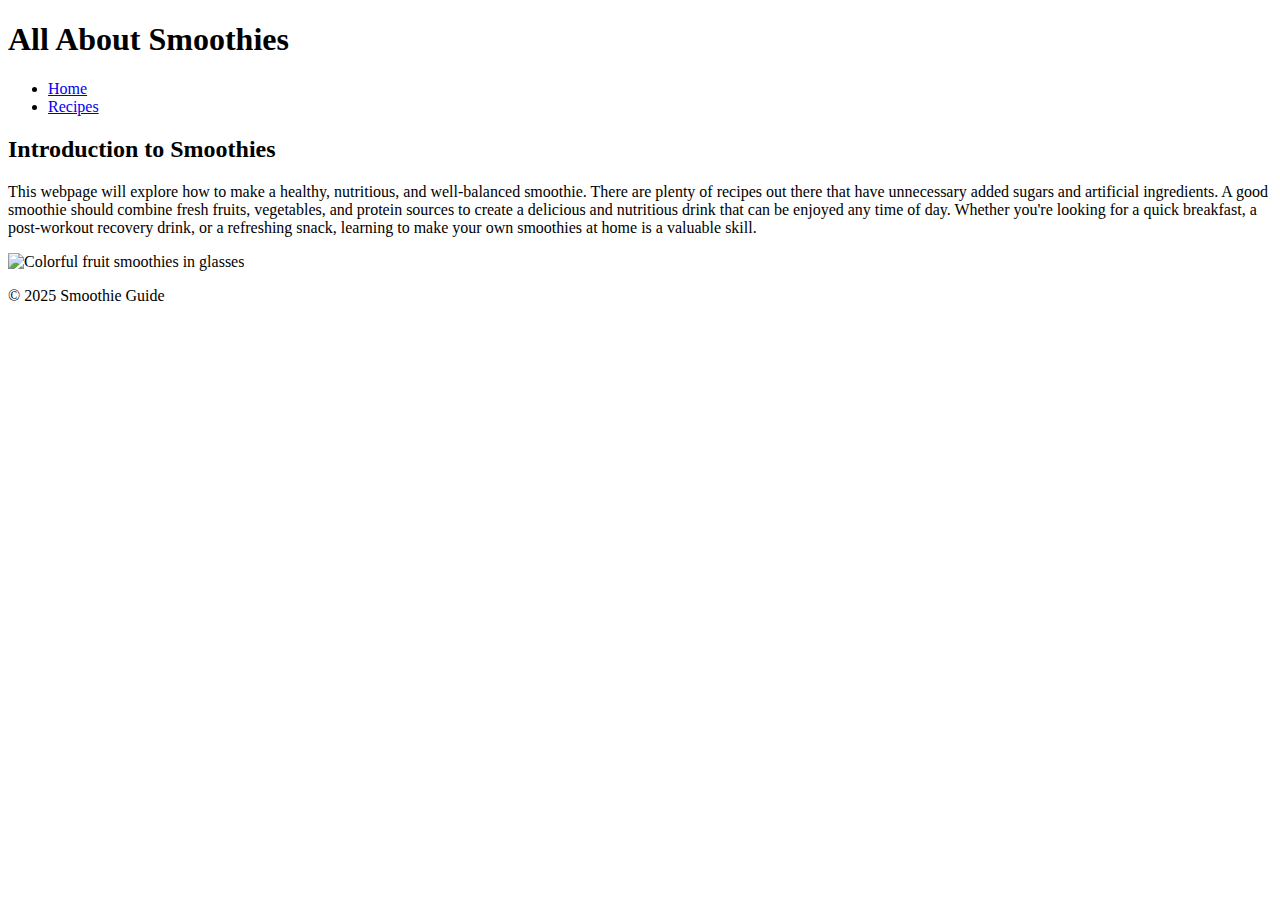
==== index.html @ 40c3d56a "Update index.html" ====
<!DOCTYPE html>
<html lang="en">
<head>
    <meta charset="UTF-8">
    <meta name="viewport" content="width=device-width, initial-scale=1.0">
    <title>All About Smoothies</title>
    <link rel="stylesheet" href="styles.css">
</head>
<body>
    <header>
        <h1>All About Smoothies</h1>
        <nav>
            <ul>
                <li><a href="index.html">Home</a></li>
                <li><a href="recipes.html">Recipes</a></li>
            </ul>
        </nav>
    </header>
    
    <main>
        <section>
            <h2>Introduction to Smoothies</h2>
            
            <p>
                This webpage will explore how to make a healthy, nutritious, and well-balanced smoothie. There are plenty of recipes out there that have unnecessary added sugars and artificial ingredients. A good smoothie should combine fresh fruits, vegetables, and protein sources to create a delicious and nutritious drink that can be enjoyed any time of day. Whether you're looking for a quick breakfast, a post-workout recovery drink, or a refreshing snack, learning to make your own smoothies at home is a valuable skill.
            </p>
            
            <img src="smoothie-image.jpg" alt="Colorful fruit smoothies in glasses" class="main-image">
        </section>
    </main>
    
    <footer>
        <p>&copy; 2025 Smoothie Guide</p>
    </footer>
</body>
</html>
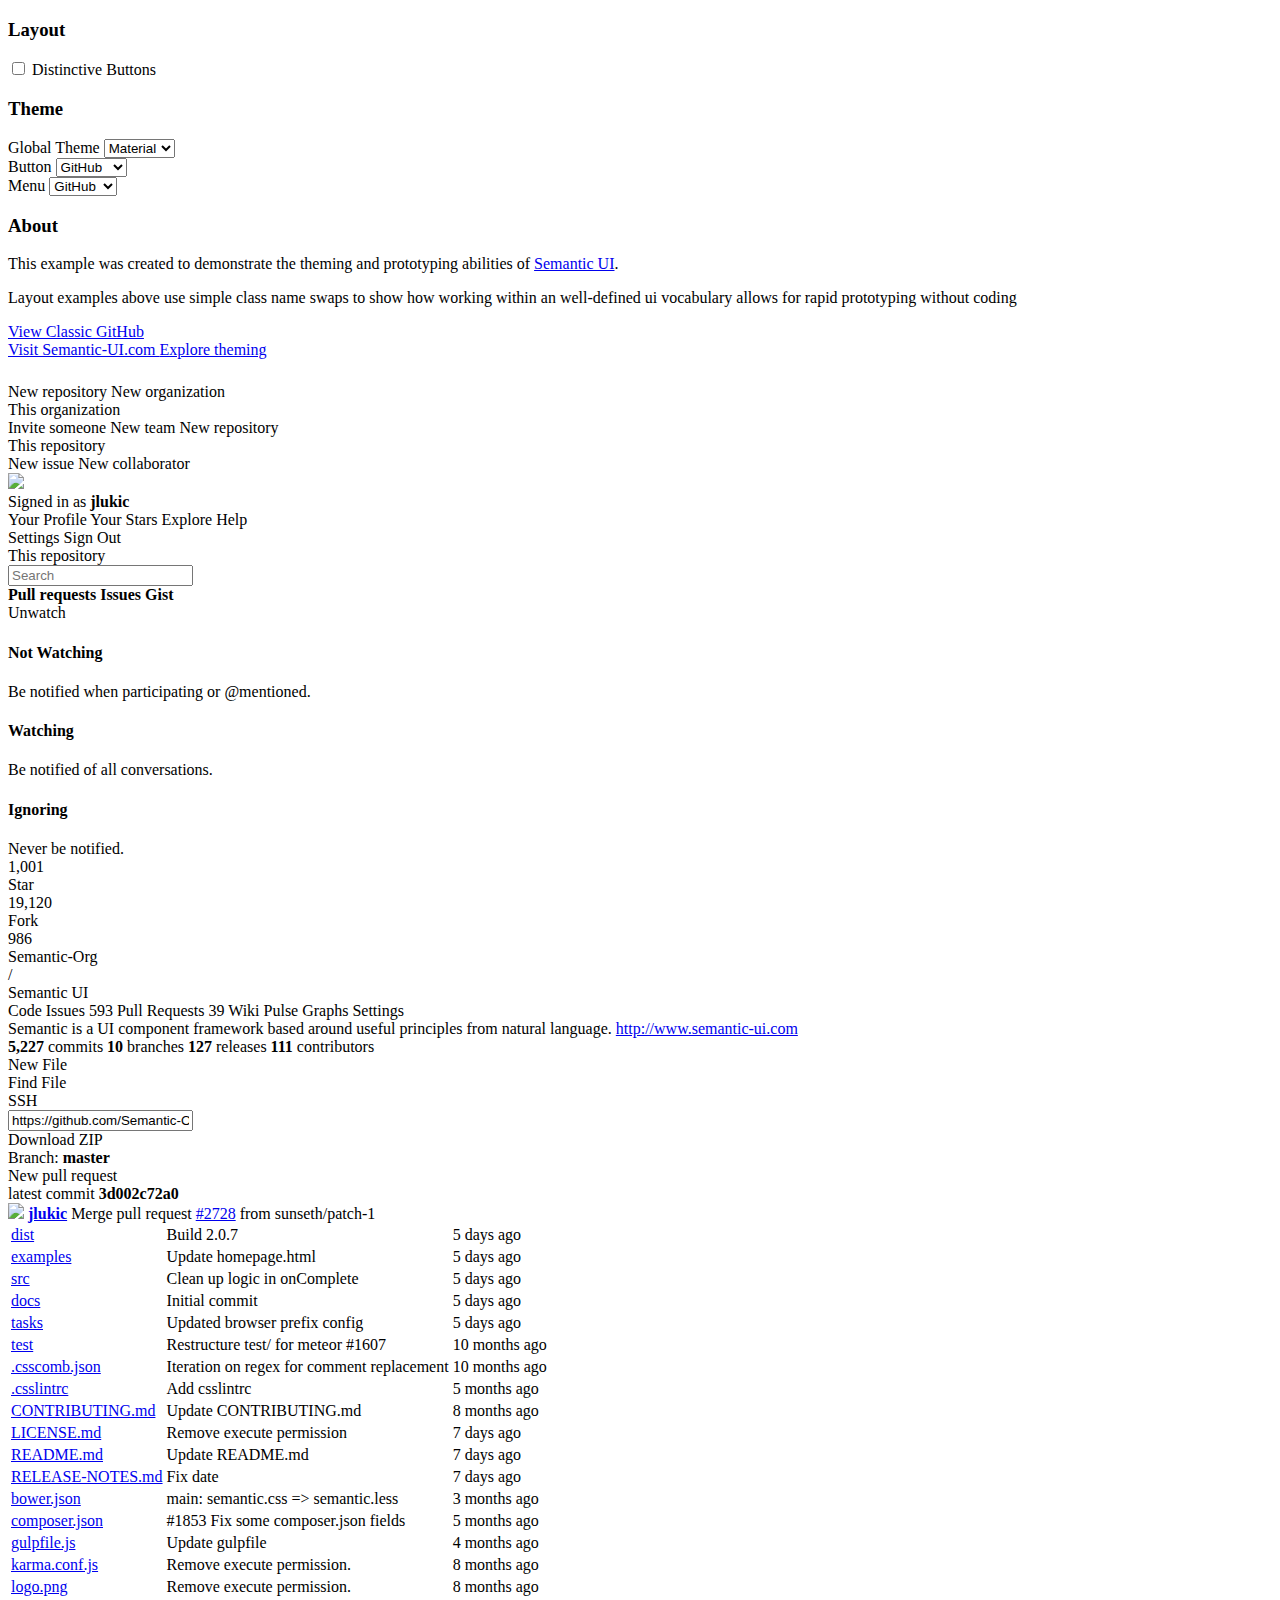
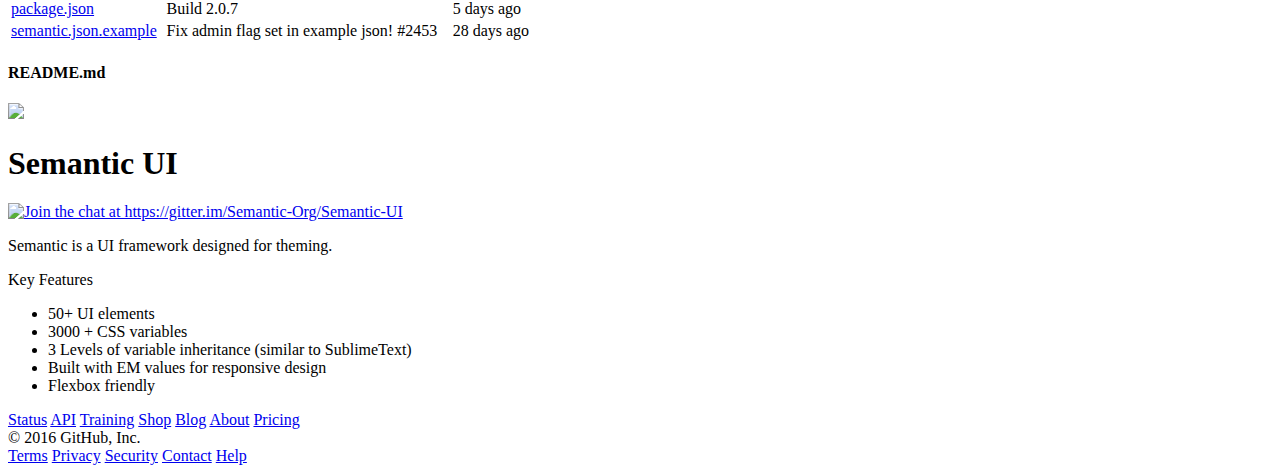
==== commit 2e903d99: "Add files via upload" ====
--- a/index.html
+++ b/index.html
@@ -1,36 +1,607 @@
 <!DOCTYPE html>
-<html lang="en">
+<html>
 <head>
-    <meta charset="UTF-8">
-    <meta name="viewport" content="width=device-width, initial-scale=1.0">
-    <title>All About Smoothies</title>
-    <link rel="stylesheet" href="styles.css">
+
+  <!-- Standard Meta -->
+  <meta charset="utf-8" />
+  <meta http-equiv="X-UA-Compatible" content="IE=edge,chrome=1" />
+  <meta name="viewport" content="width=device-width, initial-scale=1.0, maximum-scale=1.0">
+
+  <!-- Site Properities -->
+  <title>Semantic-Org/Semantic-UI</title>
+
+  <!-- Always Use Same -->
+  <link rel="stylesheet" type="text/css" href="css/ui/components/icon.css">
+  <link rel="stylesheet" type="text/css" href="css/ui/components/image.css">
+  <link rel="stylesheet" type="text/css" href="css/ui/components/transition.css">
+  <link rel="stylesheet" type="text/css" href="css/ui/components/default/checkbox.css">
+  <link rel="stylesheet" type="text/css" href="css/ui/components/github/sidebar.css">
+
+  <!--
+    These css files are pre-compiled
+    to test out gulp
+    use static.html, run gulp from semantic/, and modify theme.config or variables
+  !-->
+  <link rel="stylesheet" rel="stylesheet" type="text/css" href="css/ui/components/github/form.css">
+  <link class="themable" rel="stylesheet" type="text/css" href="css/ui/components/github/reset.css">
+  <link class="themable" rel="stylesheet" type="text/css" href="css/ui/components/github/site.css">
+  <link class="themable" rel="stylesheet" type="text/css" href="css/ui/components/github/breadcrumb.css">
+  <link class="themable" rel="stylesheet" type="text/css" href="css/ui/components/github/button.css">
+  <link class="themable" rel="stylesheet" type="text/css" href="css/ui/components/github/container.css">
+  <link class="themable" rel="stylesheet" type="text/css" href="css/ui/components/github/divider.css">
+  <link class="themable" rel="stylesheet" type="text/css" href="css/ui/components/github/dropdown.css">
+  <link class="themable" rel="stylesheet" type="text/css" href="css/ui/components/github/grid.css">
+  <link class="themable" rel="stylesheet" type="text/css" href="css/ui/components/github/header.css">
+  <link class="themable" rel="stylesheet" type="text/css" href="css/ui/components/github/input.css">
+  <link class="themable" rel="stylesheet" type="text/css" href="css/ui/components/github/label.css">
+  <link class="themable" rel="stylesheet" type="text/css" href="css/ui/components/github/list.css">
+  <link class="themable" rel="stylesheet" type="text/css" href="css/ui/components/github/menu.css">
+  <link class="themable" rel="stylesheet" type="text/css" href="css/ui/components/github/message.css">
+  <link class="themable" rel="stylesheet" type="text/css" href="css/ui/components/github/popup.css">
+  <link class="themable" rel="stylesheet" type="text/css" href="css/ui/components/github/reveal.css">
+  <link class="themable" rel="stylesheet" type="text/css" href="css/ui/components/github/segment.css">
+  <link class="themable" rel="stylesheet" type="text/css" href="css/ui/components/github/table.css">
+
+  <link rel="stylesheet" type="text/css" href="css/global.css">
+  <link rel="stylesheet" type="text/css" href="css/layouts/theme.css">
+  <link rel="stylesheet" type="text/css" href="css/layouts/home.css">
+
 </head>
-<body>
-    <header>
-        <h1>All About Smoothies</h1>
-        <nav>
-            <ul>
-                <li><a href="index.html">Home</a></li>
-                <li><a href="recipes.html">Recipes</a></li>
-            </ul>
-        </nav>
-    </header>
-    
-    <main>
-        <section>
-            <h2>Introduction to Smoothies</h2>
-            
-            <p>
-                This webpage will explore how to make a healthy, nutritious, and well-balanced smoothie. There are plenty of recipes out there that have unnecessary added sugars and artificial ingredients. A good smoothie should combine fresh fruits, vegetables, and protein sources to create a delicious and nutritious drink that can be enjoyed any time of day. Whether you're looking for a quick breakfast, a post-workout recovery drink, or a refreshing snack, learning to make your own smoothies at home is a valuable skill.
-            </p>
-            
-            <img src="smoothie-image.jpg" alt="Colorful fruit smoothies in glasses" class="main-image">
-        </section>
-    </main>
-    
-    <footer>
-        <p>&copy; 2025 Smoothie Guide</p>
-    </footer>
+
+<body id="home" class="pushable">
+  <div class="ui theme left push sidebar">
+    <div class="ui form">
+      <h3 class="ui dividing header">Layout </h3>
+      <div class="field">
+        <div class="ui second checkbox">
+          <input type="checkbox"></input>
+          <label>Distinctive Buttons
+            <i class="tiny link question icon" data-content="Adds 'primary', 'labeled icon' and colored classes on a few buttons"></i>
+          </label>
+        </div>
+      </div>
+      <h3 class="ui dividing header">Theme</h3>
+      <div class="field">
+        <label>Global Theme</label>
+        <select class="ui theme dropdown" name="global">
+          <option value="default">Default</option>
+          <option value="amazon">Amazon</option>
+          <option value="github" selected>GitHub</option>
+          <option value="material" selected>Material</option>
+        </select>
+      </div>
+      <div class="field">
+        <label>Button</label>
+        <select class="ui theme dropdown" name="button">
+          <option value="default">Default</option>
+          <option value="amazon">Amazon</option>
+          <option value="chubby">Chubby</option>
+          <option value="github" selected>GitHub</option>
+          <option value="material">Material</option>
+          <option value="twitter">Twitter</option>
+        </select>
+      </div>
+      <div class="field">
+        <label>Menu</label>
+        <select class="ui theme dropdown" name="menu">
+          <option value="default">Default</option>
+          <option value="chubby">Chubby</option>
+          <option value="github" selected>GitHub</option>
+        </select>
+      </div>
+      <h3 class="ui header">About</h3>
+      <p>This example was created to demonstrate the theming and prototyping abilities of <a href="http://www.semantic-ui.com">Semantic UI</a>.</p>
+      <p>Layout examples above use simple class name swaps to show how working within an well-defined ui vocabulary allows for rapid prototyping without coding</p>
+      <a class="ui fluid labeled icon button" target="_blank" href="index-classic.html">
+        View Classic GitHub
+        <i class="github mark icon"></i>
+      </a>
+      <div class="ui divider"></div>
+      <a class="ui fluid labeled icon button" target="_blank" href="http://www.semantic-ui.com">
+        Visit Semantic-UI.com
+        <i class="external linkify icon"></i>
+      </a>
+      <a class="ui fluid primary labeled icon button" target="_blank" href="http://semantic-ui.com/usage/theming.html">
+        Explore theming
+        <i class="paintcan icon"></i>
+      </a>
+      <div class="ui horizontal divider"><i class="github mark icon"></i></div>
+
+      <iframe class="github" src="http://ghbtns.com/github-btn.html?user=semantic-org&amp;repo=example-github&amp;type=watch&amp;count=true" allowtransparency="true" frameborder="0" scrolling="0" width="100" height="20"></iframe>
+    </div>
+  </div>
+  <div class="pusher">
+    <!-- Global Header -->
+    <div class="page header">
+      <div class="ui container">
+        <div class="ui right floated icon text menu">
+          <a class="launch icon item" data-content="Select a theme">
+            <i class="disabled link paintcan icon"></i>
+          </a>
+          <a class="item" data-content="You have unread notification in this repository.">
+            <span class="ui empty mini floating circular blue notification label"></span>
+            <i class="bell icon"></i>
+          </a>
+          <div class="ui add top right pointing dropdown item" data-content="Create new...">
+            <i class="large plus icon"></i>
+            <i class="dropdown icon"></i>
+            <div class="menu">
+              <a class="item">New repository</a>
+              <a class="item">New organization</a>
+              <div class="divider"></div>
+              <div class="header">This organization</div>
+              <a class="item">Invite someone</a>
+              <a class="item">New team</a>
+              <a class="item">New repository</a>
+              <div class="divider"></div>
+              <div class="header">This repository</div>
+              <a class="item">New issue</a>
+              <a class="item">New collaborator</a>
+            </div>
+          </div>
+          <div class="user top right pointing ui dropdown item" data-content="View profile and more">
+            <img class="ui mini rounded image" src="images/avatar.jpg">
+            <i class="dropdown icon"></i>
+            <div class="menu">
+              <div class="user header">
+                Signed in as <b>jlukic</b>
+              </div>
+              <div class="divider"></div>
+              <a class="item">Your Profile</a>
+              <a class="item">Your Stars</a>
+              <a class="item">Explore</a>
+              <a class="item">Help</a>
+              <div class="divider"></div>
+              <a class="item">Settings</a>
+              <a class="item">Sign Out</a>
+            </div>
+          </div>
+        </div>
+
+        <div class="ui text menu">
+          <a class="icon item" href="http://www.github.com/semantic-org/semantic-ui/">
+            <i class="huge emphasized github mark icon"></i>
+          </a>
+          <div class="item">
+            <div class="ui small labeled input">
+              <div class="ui label">
+                This repository
+              </div>
+              <input type="text" placeholder="Search">
+            </div>
+            <a class="item">
+              <b>Pull requests</b>
+            </a>
+            <a class="item">
+              <b>Issues</b>
+            </a>
+            <a class="item">
+              <b>Gist</b>
+            </a>
+          </div>
+        </div>
+      </div>
+    </div>
+    <div class="page content">
+
+      <!-- Repo Header -->
+      <div class="repo ribbon">
+        <div class="ui container">
+          <div class="repo options">
+            <div class="ui labeled button">
+              <div class="ui compact floating watch dropdown button" data-content="Quickly jump between files">
+                <input type="hidden" value="watching">
+                <i class="eye icon"></i> Unwatch
+                <i class="dropdown icon"></i>
+                <div class="menu">
+                  <!-- <div class="header">
+                    Notifications
+                    <i class="close icon"></i>
+                  </div> -->
+                  <div class="item" data-value="not-watching">
+                    <h4>Not Watching</h4>
+                    <span>Be notified when participating or @mentioned.</span>
+                  </div>
+                  <div class="item" data-value="watching">
+                    <h4>Watching</h4>
+                    <span>Be notified of all conversations.</span>
+                  </div>
+                  <div class="item" data-value="ignoring">
+                    <h4>Ignoring</h4>
+                    <span>Never be notified.</span>
+                  </div>
+                </div>
+              </div>
+              <a class="ui basic label">1,001</a>
+            </div>
+            <div class="ui labeled button">
+              <div class="ui compact button">
+                <i class="star icon"></i> Star
+              </div>
+              <a class="ui basic label">19,120</a>
+            </div>
+            <div class="ui labeled button">
+              <div class="ui compact button" data-content="Compare, review, create a pull request">
+                <i class="forked repo icon"></i> Fork
+              </div>
+              <a class="ui basic label">986</a>
+            </div>
+          </div>
+          <div class="ui big breadcrumb">
+            <i class="disabled repo icon"></i>
+            <a class="section">Semantic-Org</a>
+            <div class="divider"> / </div>
+            <a class="active section">Semantic UI</a>
+          </div>
+        </div>
+
+        <div class="ui tabular menu">
+          <div class="ui container">
+            <a class="active item">
+              <i class="code icon"></i>
+              Code
+            </a>
+            <a class="item">
+              <i class="issue opened icon"></i>
+              Issues
+              <span class="ui small label">593</span>
+            </a>
+            <a class="item">
+              <i class="git pull request icon"></i>
+              Pull Requests
+              <span class="ui small label">39</span>
+            </a>
+            <a class="item">
+              <i class="book icon"></i>
+              Wiki
+            </a>
+            <a class="item">
+              <i class="pulse icon"></i>
+              Pulse
+            </a>
+            <a class="item">
+              <i class="graph icon"></i>
+              Graphs
+            </a>
+            <a class="item">
+              <i class="gear icon"></i>
+              Settings
+            </a>
+          </div>
+        </div>
+
+      </div>
+    </div>
+
+    <div class="ui container">
+      <!-- Repo Content -->
+      <div class="repo description">
+        Semantic is a UI component framework based around useful principles from natural language.
+        <a href="http://www.semantic-ui.com">http://www.semantic-ui.com</a>
+      </div>
+      <div class="ui four item top attached borderless stats menu">
+        <a class="item">
+          <i class="history icon"></i>
+          <b>5,227</b> commits
+        </a>
+        <a class="item">
+          <i class="git branch icon"></i>
+          <b>10</b> branches
+        </a>
+        <a class="item">
+          <i class="tag icon"></i>
+          <b>127</b> releases
+        </a>
+        <a class="item">
+          <i class="organization icon"></i>
+          <b>111</b> contributors
+        </a>
+      </div>
+      <div class="ui bottom attached horizontal language segments">
+        <div class="ui inverted yellow segment"></div>
+        <div class="ui inverted purple segment"></div>
+        <div class="ui inverted red segment"></div>
+      </div>
+
+      <div class="repo title">
+        <div class="repo options">
+          <div class="ui compact buttons">
+            <div class="ui button">New File</div>
+            <div class="ui button">Find File</div>
+          </div>
+          <div class="ui right action input">
+            <div class="ui compact dropdown button">
+              SSH
+              <i class="dropdown icon"></i>
+            </div>
+            <input type="text" value="https://github.com/Semantic-Org/Semantic-UI">
+            <a class="ui icon button" data-content="Copy to clipboard">
+              <i class="clippy icon"></i>
+            </a>
+          </div>
+          <div class="ui compact icon button" data-content="Save to desktop.">
+            <i class="cloud download icon"></i>
+          </div>
+          <div class="ui compact button">
+            Download ZIP
+          </div>
+        </div>
+        <div class="ui dropdown branch compact button">
+          <div class="text">
+            Branch:
+            <b>master</b>
+          </div>
+          <i class="dropdown icon"></i>
+        </div>
+        <div class="ui positive compact icon button">
+          New pull request
+        </div>
+      </div>
+
+      <div class="ui top attached recent info message">
+        <div class="commit">
+          <i class="blue clippy link icon"></i>
+          <a class="sha">
+            latest commit <b>3d002c72a0</b>
+          </a>
+        </div>
+        <img class="ui mini right spaced rounded image" src="images/avatar.jpg">
+        <a href="#"><b>jlukic</b></a>
+        Merge pull request <a href="#">#2728</a> from sunseth/patch-1
+      </div>
+      <table class="ui bottom attached files single line unstackable selectable table">
+        <tbody>
+          <tr>
+            <td class="single line five wide">
+              <i class="blue file directory icon"></i>
+              <a href="#">
+                dist
+              </a>
+            </td>
+            <td>Build 2.0.7</td>
+            <td class="right aligned collapsing">5 days ago</td>
+          </tr>
+          <tr>
+            <td>
+              <i class="blue file directory icon"></i>
+              <a href="#">
+                examples
+              </a>
+            </td>
+            <td>Update homepage.html</td>
+            <td class="right aligned">5 days ago</td>
+          </tr>
+          <tr>
+            <td>
+              <i class="blue file directory icon"></i>
+              <a href="#">
+                src
+              </a>
+            </td>
+            <td>Clean up logic in onComplete</td>
+            <td class="right aligned">5 days ago</td>
+          </tr>
+          <tr>
+            <td>
+              <i class="blue file directory icon"></i>
+              <a href="#">
+                docs
+              </a>
+            </td>
+            <td>Initial commit</td>
+            <td class="right aligned">5 days ago</td>
+          </tr>
+          <tr>
+            <td>
+              <i class="blue file directory icon"></i>
+              <a href="#">
+                tasks
+              </a>
+            </td>
+            <td>Updated browser prefix config</td>
+            <td class="right aligned">5 days ago</td>
+          </tr>
+          <tr>
+            <td>
+              <i class="blue file directory icon"></i>
+              <a href="#">
+                test
+              </a>
+            </td>
+            <td> Restructure test/ for meteor #1607 </td>
+            <td class="right aligned">10 months ago</td>
+          </tr>
+          <tr>
+            <td>
+              <i class="grey text file icon"></i>
+              <a href="#">
+                .csscomb.json
+              </a>
+            </td>
+            <td>Iteration on regex for comment replacement</td>
+            <td class="right aligned">10 months ago</td>
+          </tr>
+          <tr>
+            <td>
+              <i class="grey text file icon"></i>
+              <a href="#">
+                .csslintrc
+              </a>
+            </td>
+            <td>Add csslintrc</td>
+            <td class="right aligned">5 months ago</td>
+          </tr>
+          <tr>
+            <td>
+              <i class="grey text file icon"></i>
+              <a href="#">
+                CONTRIBUTING.md
+              </a>
+            </td>
+            <td>Update CONTRIBUTING.md</td>
+            <td class="right aligned">8 months ago</td>
+          </tr>
+          <tr>
+            <td>
+              <i class="grey text file icon"></i>
+              <a href="#">
+                LICENSE.md
+              </a>
+            </td>
+            <td>Remove execute permission</td>
+            <td class="right aligned">7 days ago</td>
+          </tr>
+          <tr>
+            <td>
+              <i class="grey text file icon"></i>
+              <a href="#">
+                README.md
+              </a>
+            </td>
+            <td>Update README.md</td>
+            <td class="right aligned">7 days ago</td>
+          </tr>
+          <tr>
+            <td>
+              <i class="grey text file icon"></i>
+              <a href="#">
+                RELEASE-NOTES.md
+              </a>
+            </td>
+            <td>Fix date</td>
+            <td class="right aligned">7 days ago</td>
+          </tr>
+          <tr>
+            <td>
+              <i class="grey text file icon"></i>
+              <a href="#">
+                bower.json
+              </a>
+            </td>
+            <td>main: semantic.css => semantic.less</td>
+            <td class="right aligned">3 months ago</td>
+          </tr>
+          <tr>
+            <td>
+              <i class="grey text file icon"></i>
+              <a href="#">
+                composer.json
+              </a>
+            </td>
+            <td>#1853 Fix some composer.json fields</td>
+            <td class="right aligned">5 months ago</td>
+          </tr>
+          <tr>
+            <td>
+              <i class="grey text file icon"></i>
+              <a href="#">
+                gulpfile.js
+              </a>
+            </td>
+            <td>Update gulpfile</td>
+            <td class="right aligned">4 months ago</td>
+          </tr>
+          <tr>
+            <td>
+              <i class="grey text file icon"></i>
+              <a href="#">
+                karma.conf.js
+              </a>
+            </td>
+            <td>Remove execute permission.</td>
+            <td class="right aligned">8 months ago</td>
+          </tr>
+          <tr>
+            <td>
+              <i class="grey text file icon"></i>
+              <a href="#">
+                logo.png
+              </a>
+            </td>
+            <td>Remove execute permission.</td>
+            <td class="right aligned">8 months ago</td>
+          </tr>
+          <tr>
+            <td>
+              <i class="grey text file icon"></i>
+              <a href="#">
+                package.json
+              </a>
+            </td>
+            <td>Build 2.0.7</td>
+            <td class="right aligned">5 days ago</td>
+          </tr>
+          <tr>
+            <td>
+              <i class="grey text file icon"></i>
+              <a href="#">
+                semantic.json.example
+              </a>
+            </td>
+            <td>Fix admin flag set in example json! #2453</td>
+            <td class="right aligned">28 days ago</td>
+          </tr>
+        </tbody>
+      </table>
+
+      <div class="ui segments">
+        <h4 class="ui top attached block header">
+          <i class="book icon"></i>
+          README.md
+        </h4>
+        <div class="ui readme padded segment">
+
+          <img src="https://camo.githubusercontent.com/fd37a36efc5d224a678609ae94405139399e0fd3/687474703a2f2f7777772e73656d616e7469632d75692e636f6d2f696d616765732f6c6f676f2e706e67">
+
+          <h1>Semantic UI</h1>
+
+          <p><a href="https://gitter.im/Semantic-Org/Semantic-UI?utm_source=badge&amp;utm_medium=badge&amp;utm_campaign=pr-badge&amp;utm_content=badge"><img style="max-width:100%;" data-canonical-src="https://badges.gitter.im/Join%20Chat.svg" alt="Join the chat at https://gitter.im/Semantic-Org/Semantic-UI" src="https://camo.githubusercontent.com/da2edb525cde1455a622c58c0effc3a90b9a181c/68747470733a2f2f6261646765732e6769747465722e696d2f4a6f696e253230436861742e737667"></a></p>
+
+          <p>Semantic is a UI framework designed for theming.</p>
+
+          <p>Key Features</p>
+
+          <ul class="ui bulleted list">
+            <li>50+ UI elements</li>
+            <li>3000 + CSS variables</li>
+            <li>3 Levels of variable inheritance (similar to SublimeText)</li>
+            <li>Built with EM values for responsive design</li>
+            <li>Flexbox friendly</li>
+          </ul>
+
+        </div>
+      </div>
+    </div>
+    <div class="footer">
+      <div class="ui container">
+        <div class="ui section divider"></div>
+        <div class="ui small right floated horizontal list">
+          <a class="item" href="#">Status</a>
+          <a class="item" href="#">API</a>
+          <a class="item" href="#">Training</a>
+          <a class="item" href="#">Shop</a>
+          <a class="item" href="#">Blog</a>
+          <a class="item" href="#">About</a>
+          <a class="item" href="#">Pricing</a>
+        </div>
+        <i class="large github mark icon"></i>
+        <div class="ui small horizontal list">
+          <div class="disabled item" href="#">&copy; 2016 GitHub, Inc.</div>
+          <a class="item" href="#">Terms</a>
+          <a class="item" href="#">Privacy</a>
+          <a class="item" href="#">Security</a>
+          <a class="item" href="#">Contact</a>
+          <a class="item" href="#">Help</a>
+        </div>
+      </div>
+    </div>
+  </div>
+
+  <!-- JS Includes -->
+  <script src="javascript/library/jquery.min.js"></script>
+  <script src="css/ui/semantic.min.js"></script>
+  <script src="javascript/home.js"></script>
+  <script src="javascript/theme.js"></script>
 </body>
+
 </html>
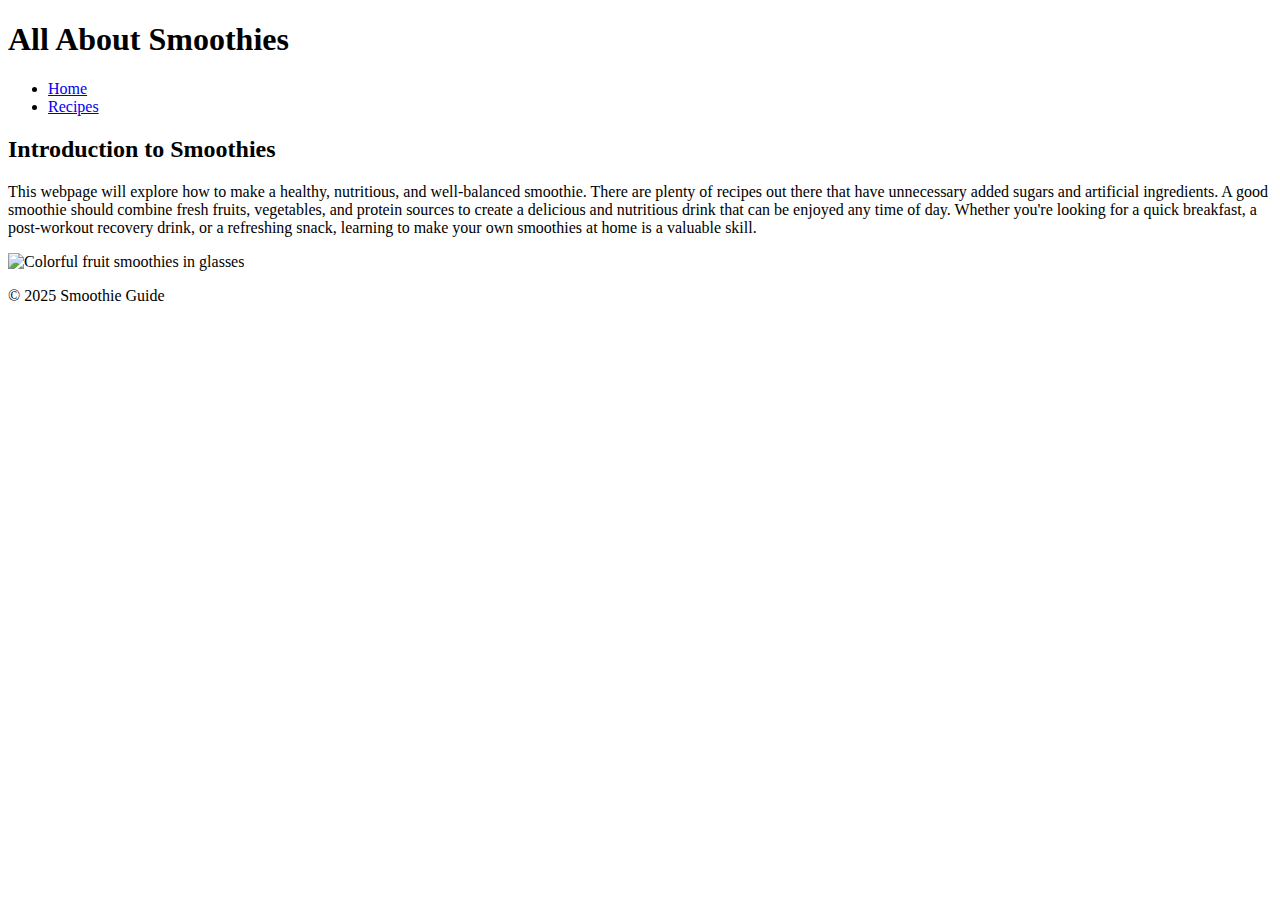
==== commit 56924f4b: "Update index.html" ====
--- a/index.html
+++ b/index.html
@@ -1,607 +1,36 @@
 <!DOCTYPE html>
-<html>
+<html lang="en">
 <head>
-
-  <!-- Standard Meta -->
-  <meta charset="utf-8" />
-  <meta http-equiv="X-UA-Compatible" content="IE=edge,chrome=1" />
-  <meta name="viewport" content="width=device-width, initial-scale=1.0, maximum-scale=1.0">
-
-  <!-- Site Properities -->
-  <title>Semantic-Org/Semantic-UI</title>
-
-  <!-- Always Use Same -->
-  <link rel="stylesheet" type="text/css" href="css/ui/components/icon.css">
-  <link rel="stylesheet" type="text/css" href="css/ui/components/image.css">
-  <link rel="stylesheet" type="text/css" href="css/ui/components/transition.css">
-  <link rel="stylesheet" type="text/css" href="css/ui/components/default/checkbox.css">
-  <link rel="stylesheet" type="text/css" href="css/ui/components/github/sidebar.css">
-
-  <!--
-    These css files are pre-compiled
-    to test out gulp
-    use static.html, run gulp from semantic/, and modify theme.config or variables
-  !-->
-  <link rel="stylesheet" rel="stylesheet" type="text/css" href="css/ui/components/github/form.css">
-  <link class="themable" rel="stylesheet" type="text/css" href="css/ui/components/github/reset.css">
-  <link class="themable" rel="stylesheet" type="text/css" href="css/ui/components/github/site.css">
-  <link class="themable" rel="stylesheet" type="text/css" href="css/ui/components/github/breadcrumb.css">
-  <link class="themable" rel="stylesheet" type="text/css" href="css/ui/components/github/button.css">
-  <link class="themable" rel="stylesheet" type="text/css" href="css/ui/components/github/container.css">
-  <link class="themable" rel="stylesheet" type="text/css" href="css/ui/components/github/divider.css">
-  <link class="themable" rel="stylesheet" type="text/css" href="css/ui/components/github/dropdown.css">
-  <link class="themable" rel="stylesheet" type="text/css" href="css/ui/components/github/grid.css">
-  <link class="themable" rel="stylesheet" type="text/css" href="css/ui/components/github/header.css">
-  <link class="themable" rel="stylesheet" type="text/css" href="css/ui/components/github/input.css">
-  <link class="themable" rel="stylesheet" type="text/css" href="css/ui/components/github/label.css">
-  <link class="themable" rel="stylesheet" type="text/css" href="css/ui/components/github/list.css">
-  <link class="themable" rel="stylesheet" type="text/css" href="css/ui/components/github/menu.css">
-  <link class="themable" rel="stylesheet" type="text/css" href="css/ui/components/github/message.css">
-  <link class="themable" rel="stylesheet" type="text/css" href="css/ui/components/github/popup.css">
-  <link class="themable" rel="stylesheet" type="text/css" href="css/ui/components/github/reveal.css">
-  <link class="themable" rel="stylesheet" type="text/css" href="css/ui/components/github/segment.css">
-  <link class="themable" rel="stylesheet" type="text/css" href="css/ui/components/github/table.css">
-
-  <link rel="stylesheet" type="text/css" href="css/global.css">
-  <link rel="stylesheet" type="text/css" href="css/layouts/theme.css">
-  <link rel="stylesheet" type="text/css" href="css/layouts/home.css">
-
+    <meta charset="UTF-8">
+    <meta name="viewport" content="width=device-width, initial-scale=1.0">
+    <title>All About Smoothies</title>
+    <link rel="stylesheet" href="styles.css">
 </head>
-
-<body id="home" class="pushable">
-  <div class="ui theme left push sidebar">
-    <div class="ui form">
-      <h3 class="ui dividing header">Layout </h3>
-      <div class="field">
-        <div class="ui second checkbox">
-          <input type="checkbox"></input>
-          <label>Distinctive Buttons
-            <i class="tiny link question icon" data-content="Adds 'primary', 'labeled icon' and colored classes on a few buttons"></i>
-          </label>
-        </div>
-      </div>
-      <h3 class="ui dividing header">Theme</h3>
-      <div class="field">
-        <label>Global Theme</label>
-        <select class="ui theme dropdown" name="global">
-          <option value="default">Default</option>
-          <option value="amazon">Amazon</option>
-          <option value="github" selected>GitHub</option>
-          <option value="material" selected>Material</option>
-        </select>
-      </div>
-      <div class="field">
-        <label>Button</label>
-        <select class="ui theme dropdown" name="button">
-          <option value="default">Default</option>
-          <option value="amazon">Amazon</option>
-          <option value="chubby">Chubby</option>
-          <option value="github" selected>GitHub</option>
-          <option value="material">Material</option>
-          <option value="twitter">Twitter</option>
-        </select>
-      </div>
-      <div class="field">
-        <label>Menu</label>
-        <select class="ui theme dropdown" name="menu">
-          <option value="default">Default</option>
-          <option value="chubby">Chubby</option>
-          <option value="github" selected>GitHub</option>
-        </select>
-      </div>
-      <h3 class="ui header">About</h3>
-      <p>This example was created to demonstrate the theming and prototyping abilities of <a href="http://www.semantic-ui.com">Semantic UI</a>.</p>
-      <p>Layout examples above use simple class name swaps to show how working within an well-defined ui vocabulary allows for rapid prototyping without coding</p>
-      <a class="ui fluid labeled icon button" target="_blank" href="index-classic.html">
-        View Classic GitHub
-        <i class="github mark icon"></i>
-      </a>
-      <div class="ui divider"></div>
-      <a class="ui fluid labeled icon button" target="_blank" href="http://www.semantic-ui.com">
-        Visit Semantic-UI.com
-        <i class="external linkify icon"></i>
-      </a>
-      <a class="ui fluid primary labeled icon button" target="_blank" href="http://semantic-ui.com/usage/theming.html">
-        Explore theming
-        <i class="paintcan icon"></i>
-      </a>
-      <div class="ui horizontal divider"><i class="github mark icon"></i></div>
-
-      <iframe class="github" src="http://ghbtns.com/github-btn.html?user=semantic-org&amp;repo=example-github&amp;type=watch&amp;count=true" allowtransparency="true" frameborder="0" scrolling="0" width="100" height="20"></iframe>
-    </div>
-  </div>
-  <div class="pusher">
-    <!-- Global Header -->
-    <div class="page header">
-      <div class="ui container">
-        <div class="ui right floated icon text menu">
-          <a class="launch icon item" data-content="Select a theme">
-            <i class="disabled link paintcan icon"></i>
-          </a>
-          <a class="item" data-content="You have unread notification in this repository.">
-            <span class="ui empty mini floating circular blue notification label"></span>
-            <i class="bell icon"></i>
-          </a>
-          <div class="ui add top right pointing dropdown item" data-content="Create new...">
-            <i class="large plus icon"></i>
-            <i class="dropdown icon"></i>
-            <div class="menu">
-              <a class="item">New repository</a>
-              <a class="item">New organization</a>
-              <div class="divider"></div>
-              <div class="header">This organization</div>
-              <a class="item">Invite someone</a>
-              <a class="item">New team</a>
-              <a class="item">New repository</a>
-              <div class="divider"></div>
-              <div class="header">This repository</div>
-              <a class="item">New issue</a>
-              <a class="item">New collaborator</a>
-            </div>
-          </div>
-          <div class="user top right pointing ui dropdown item" data-content="View profile and more">
-            <img class="ui mini rounded image" src="images/avatar.jpg">
-            <i class="dropdown icon"></i>
-            <div class="menu">
-              <div class="user header">
-                Signed in as <b>jlukic</b>
-              </div>
-              <div class="divider"></div>
-              <a class="item">Your Profile</a>
-              <a class="item">Your Stars</a>
-              <a class="item">Explore</a>
-              <a class="item">Help</a>
-              <div class="divider"></div>
-              <a class="item">Settings</a>
-              <a class="item">Sign Out</a>
-            </div>
-          </div>
-        </div>
-
-        <div class="ui text menu">
-          <a class="icon item" href="http://www.github.com/semantic-org/semantic-ui/">
-            <i class="huge emphasized github mark icon"></i>
-          </a>
-          <div class="item">
-            <div class="ui small labeled input">
-              <div class="ui label">
-                This repository
-              </div>
-              <input type="text" placeholder="Search">
-            </div>
-            <a class="item">
-              <b>Pull requests</b>
-            </a>
-            <a class="item">
-              <b>Issues</b>
-            </a>
-            <a class="item">
-              <b>Gist</b>
-            </a>
-          </div>
-        </div>
-      </div>
-    </div>
-    <div class="page content">
-
-      <!-- Repo Header -->
-      <div class="repo ribbon">
-        <div class="ui container">
-          <div class="repo options">
-            <div class="ui labeled button">
-              <div class="ui compact floating watch dropdown button" data-content="Quickly jump between files">
-                <input type="hidden" value="watching">
-                <i class="eye icon"></i> Unwatch
-                <i class="dropdown icon"></i>
-                <div class="menu">
-                  <!-- <div class="header">
-                    Notifications
-                    <i class="close icon"></i>
-                  </div> -->
-                  <div class="item" data-value="not-watching">
-                    <h4>Not Watching</h4>
-                    <span>Be notified when participating or @mentioned.</span>
-                  </div>
-                  <div class="item" data-value="watching">
-                    <h4>Watching</h4>
-                    <span>Be notified of all conversations.</span>
-                  </div>
-                  <div class="item" data-value="ignoring">
-                    <h4>Ignoring</h4>
-                    <span>Never be notified.</span>
-                  </div>
-                </div>
-              </div>
-              <a class="ui basic label">1,001</a>
-            </div>
-            <div class="ui labeled button">
-              <div class="ui compact button">
-                <i class="star icon"></i> Star
-              </div>
-              <a class="ui basic label">19,120</a>
-            </div>
-            <div class="ui labeled button">
-              <div class="ui compact button" data-content="Compare, review, create a pull request">
-                <i class="forked repo icon"></i> Fork
-              </div>
-              <a class="ui basic label">986</a>
-            </div>
-          </div>
-          <div class="ui big breadcrumb">
-            <i class="disabled repo icon"></i>
-            <a class="section">Semantic-Org</a>
-            <div class="divider"> / </div>
-            <a class="active section">Semantic UI</a>
-          </div>
-        </div>
-
-        <div class="ui tabular menu">
-          <div class="ui container">
-            <a class="active item">
-              <i class="code icon"></i>
-              Code
-            </a>
-            <a class="item">
-              <i class="issue opened icon"></i>
-              Issues
-              <span class="ui small label">593</span>
-            </a>
-            <a class="item">
-              <i class="git pull request icon"></i>
-              Pull Requests
-              <span class="ui small label">39</span>
-            </a>
-            <a class="item">
-              <i class="book icon"></i>
-              Wiki
-            </a>
-            <a class="item">
-              <i class="pulse icon"></i>
-              Pulse
-            </a>
-            <a class="item">
-              <i class="graph icon"></i>
-              Graphs
-            </a>
-            <a class="item">
-              <i class="gear icon"></i>
-              Settings
-            </a>
-          </div>
-        </div>
-
-      </div>
-    </div>
-
-    <div class="ui container">
-      <!-- Repo Content -->
-      <div class="repo description">
-        Semantic is a UI component framework based around useful principles from natural language.
-        <a href="http://www.semantic-ui.com">http://www.semantic-ui.com</a>
-      </div>
-      <div class="ui four item top attached borderless stats menu">
-        <a class="item">
-          <i class="history icon"></i>
-          <b>5,227</b> commits
-        </a>
-        <a class="item">
-          <i class="git branch icon"></i>
-          <b>10</b> branches
-        </a>
-        <a class="item">
-          <i class="tag icon"></i>
-          <b>127</b> releases
-        </a>
-        <a class="item">
-          <i class="organization icon"></i>
-          <b>111</b> contributors
-        </a>
-      </div>
-      <div class="ui bottom attached horizontal language segments">
-        <div class="ui inverted yellow segment"></div>
-        <div class="ui inverted purple segment"></div>
-        <div class="ui inverted red segment"></div>
-      </div>
-
-      <div class="repo title">
-        <div class="repo options">
-          <div class="ui compact buttons">
-            <div class="ui button">New File</div>
-            <div class="ui button">Find File</div>
-          </div>
-          <div class="ui right action input">
-            <div class="ui compact dropdown button">
-              SSH
-              <i class="dropdown icon"></i>
-            </div>
-            <input type="text" value="https://github.com/Semantic-Org/Semantic-UI">
-            <a class="ui icon button" data-content="Copy to clipboard">
-              <i class="clippy icon"></i>
-            </a>
-          </div>
-          <div class="ui compact icon button" data-content="Save to desktop.">
-            <i class="cloud download icon"></i>
-          </div>
-          <div class="ui compact button">
-            Download ZIP
-          </div>
-        </div>
-        <div class="ui dropdown branch compact button">
-          <div class="text">
-            Branch:
-            <b>master</b>
-          </div>
-          <i class="dropdown icon"></i>
-        </div>
-        <div class="ui positive compact icon button">
-          New pull request
-        </div>
-      </div>
-
-      <div class="ui top attached recent info message">
-        <div class="commit">
-          <i class="blue clippy link icon"></i>
-          <a class="sha">
-            latest commit <b>3d002c72a0</b>
-          </a>
-        </div>
-        <img class="ui mini right spaced rounded image" src="images/avatar.jpg">
-        <a href="#"><b>jlukic</b></a>
-        Merge pull request <a href="#">#2728</a> from sunseth/patch-1
-      </div>
-      <table class="ui bottom attached files single line unstackable selectable table">
-        <tbody>
-          <tr>
-            <td class="single line five wide">
-              <i class="blue file directory icon"></i>
-              <a href="#">
-                dist
-              </a>
-            </td>
-            <td>Build 2.0.7</td>
-            <td class="right aligned collapsing">5 days ago</td>
-          </tr>
-          <tr>
-            <td>
-              <i class="blue file directory icon"></i>
-              <a href="#">
-                examples
-              </a>
-            </td>
-            <td>Update homepage.html</td>
-            <td class="right aligned">5 days ago</td>
-          </tr>
-          <tr>
-            <td>
-              <i class="blue file directory icon"></i>
-              <a href="#">
-                src
-              </a>
-            </td>
-            <td>Clean up logic in onComplete</td>
-            <td class="right aligned">5 days ago</td>
-          </tr>
-          <tr>
-            <td>
-              <i class="blue file directory icon"></i>
-              <a href="#">
-                docs
-              </a>
-            </td>
-            <td>Initial commit</td>
-            <td class="right aligned">5 days ago</td>
-          </tr>
-          <tr>
-            <td>
-              <i class="blue file directory icon"></i>
-              <a href="#">
-                tasks
-              </a>
-            </td>
-            <td>Updated browser prefix config</td>
-            <td class="right aligned">5 days ago</td>
-          </tr>
-          <tr>
-            <td>
-              <i class="blue file directory icon"></i>
-              <a href="#">
-                test
-              </a>
-            </td>
-            <td> Restructure test/ for meteor #1607 </td>
-            <td class="right aligned">10 months ago</td>
-          </tr>
-          <tr>
-            <td>
-              <i class="grey text file icon"></i>
-              <a href="#">
-                .csscomb.json
-              </a>
-            </td>
-            <td>Iteration on regex for comment replacement</td>
-            <td class="right aligned">10 months ago</td>
-          </tr>
-          <tr>
-            <td>
-              <i class="grey text file icon"></i>
-              <a href="#">
-                .csslintrc
-              </a>
-            </td>
-            <td>Add csslintrc</td>
-            <td class="right aligned">5 months ago</td>
-          </tr>
-          <tr>
-            <td>
-              <i class="grey text file icon"></i>
-              <a href="#">
-                CONTRIBUTING.md
-              </a>
-            </td>
-            <td>Update CONTRIBUTING.md</td>
-            <td class="right aligned">8 months ago</td>
-          </tr>
-          <tr>
-            <td>
-              <i class="grey text file icon"></i>
-              <a href="#">
-                LICENSE.md
-              </a>
-            </td>
-            <td>Remove execute permission</td>
-            <td class="right aligned">7 days ago</td>
-          </tr>
-          <tr>
-            <td>
-              <i class="grey text file icon"></i>
-              <a href="#">
-                README.md
-              </a>
-            </td>
-            <td>Update README.md</td>
-            <td class="right aligned">7 days ago</td>
-          </tr>
-          <tr>
-            <td>
-              <i class="grey text file icon"></i>
-              <a href="#">
-                RELEASE-NOTES.md
-              </a>
-            </td>
-            <td>Fix date</td>
-            <td class="right aligned">7 days ago</td>
-          </tr>
-          <tr>
-            <td>
-              <i class="grey text file icon"></i>
-              <a href="#">
-                bower.json
-              </a>
-            </td>
-            <td>main: semantic.css => semantic.less</td>
-            <td class="right aligned">3 months ago</td>
-          </tr>
-          <tr>
-            <td>
-              <i class="grey text file icon"></i>
-              <a href="#">
-                composer.json
-              </a>
-            </td>
-            <td>#1853 Fix some composer.json fields</td>
-            <td class="right aligned">5 months ago</td>
-          </tr>
-          <tr>
-            <td>
-              <i class="grey text file icon"></i>
-              <a href="#">
-                gulpfile.js
-              </a>
-            </td>
-            <td>Update gulpfile</td>
-            <td class="right aligned">4 months ago</td>
-          </tr>
-          <tr>
-            <td>
-              <i class="grey text file icon"></i>
-              <a href="#">
-                karma.conf.js
-              </a>
-            </td>
-            <td>Remove execute permission.</td>
-            <td class="right aligned">8 months ago</td>
-          </tr>
-          <tr>
-            <td>
-              <i class="grey text file icon"></i>
-              <a href="#">
-                logo.png
-              </a>
-            </td>
-            <td>Remove execute permission.</td>
-            <td class="right aligned">8 months ago</td>
-          </tr>
-          <tr>
-            <td>
-              <i class="grey text file icon"></i>
-              <a href="#">
-                package.json
-              </a>
-            </td>
-            <td>Build 2.0.7</td>
-            <td class="right aligned">5 days ago</td>
-          </tr>
-          <tr>
-            <td>
-              <i class="grey text file icon"></i>
-              <a href="#">
-                semantic.json.example
-              </a>
-            </td>
-            <td>Fix admin flag set in example json! #2453</td>
-            <td class="right aligned">28 days ago</td>
-          </tr>
-        </tbody>
-      </table>
-
-      <div class="ui segments">
-        <h4 class="ui top attached block header">
-          <i class="book icon"></i>
-          README.md
-        </h4>
-        <div class="ui readme padded segment">
-
-          <img src="https://camo.githubusercontent.com/fd37a36efc5d224a678609ae94405139399e0fd3/687474703a2f2f7777772e73656d616e7469632d75692e636f6d2f696d616765732f6c6f676f2e706e67">
-
-          <h1>Semantic UI</h1>
-
-          <p><a href="https://gitter.im/Semantic-Org/Semantic-UI?utm_source=badge&amp;utm_medium=badge&amp;utm_campaign=pr-badge&amp;utm_content=badge"><img style="max-width:100%;" data-canonical-src="https://badges.gitter.im/Join%20Chat.svg" alt="Join the chat at https://gitter.im/Semantic-Org/Semantic-UI" src="https://camo.githubusercontent.com/da2edb525cde1455a622c58c0effc3a90b9a181c/68747470733a2f2f6261646765732e6769747465722e696d2f4a6f696e253230436861742e737667"></a></p>
-
-          <p>Semantic is a UI framework designed for theming.</p>
-
-          <p>Key Features</p>
-
-          <ul class="ui bulleted list">
-            <li>50+ UI elements</li>
-            <li>3000 + CSS variables</li>
-            <li>3 Levels of variable inheritance (similar to SublimeText)</li>
-            <li>Built with EM values for responsive design</li>
-            <li>Flexbox friendly</li>
-          </ul>
-
-        </div>
-      </div>
-    </div>
-    <div class="footer">
-      <div class="ui container">
-        <div class="ui section divider"></div>
-        <div class="ui small right floated horizontal list">
-          <a class="item" href="#">Status</a>
-          <a class="item" href="#">API</a>
-          <a class="item" href="#">Training</a>
-          <a class="item" href="#">Shop</a>
-          <a class="item" href="#">Blog</a>
-          <a class="item" href="#">About</a>
-          <a class="item" href="#">Pricing</a>
-        </div>
-        <i class="large github mark icon"></i>
-        <div class="ui small horizontal list">
-          <div class="disabled item" href="#">&copy; 2016 GitHub, Inc.</div>
-          <a class="item" href="#">Terms</a>
-          <a class="item" href="#">Privacy</a>
-          <a class="item" href="#">Security</a>
-          <a class="item" href="#">Contact</a>
-          <a class="item" href="#">Help</a>
-        </div>
-      </div>
-    </div>
-  </div>
-
-  <!-- JS Includes -->
-  <script src="javascript/library/jquery.min.js"></script>
-  <script src="css/ui/semantic.min.js"></script>
-  <script src="javascript/home.js"></script>
-  <script src="javascript/theme.js"></script>
+<body>
+    <header>
+        <h1>All About Smoothies</h1>
+        <nav>
+            <ul>
+                <li><a href="index.html">Home</a></li>
+                <li><a href="recipes.html">Recipes</a></li>
+            </ul>
+        </nav>
+    </header>
+    
+    <main>
+        <section>
+            <h2>Introduction to Smoothies</h2>
+            
+            <p>
+                This webpage will explore how to make a healthy, nutritious, and well-balanced smoothie. There are plenty of recipes out there that have unnecessary added sugars and artificial ingredients. A good smoothie should combine fresh fruits, vegetables, and protein sources to create a delicious and nutritious drink that can be enjoyed any time of day. Whether you're looking for a quick breakfast, a post-workout recovery drink, or a refreshing snack, learning to make your own smoothies at home is a valuable skill.
+            </p>
+            
+            <img src="smoothie-image.jpg" alt="Colorful fruit smoothies in glasses" class="main-image">
+        </section>
+    </main>
+    
+    <footer>
+        <p>&copy; 2025 Smoothie Guide</p>
+    </footer>
 </body>
-
 </html>
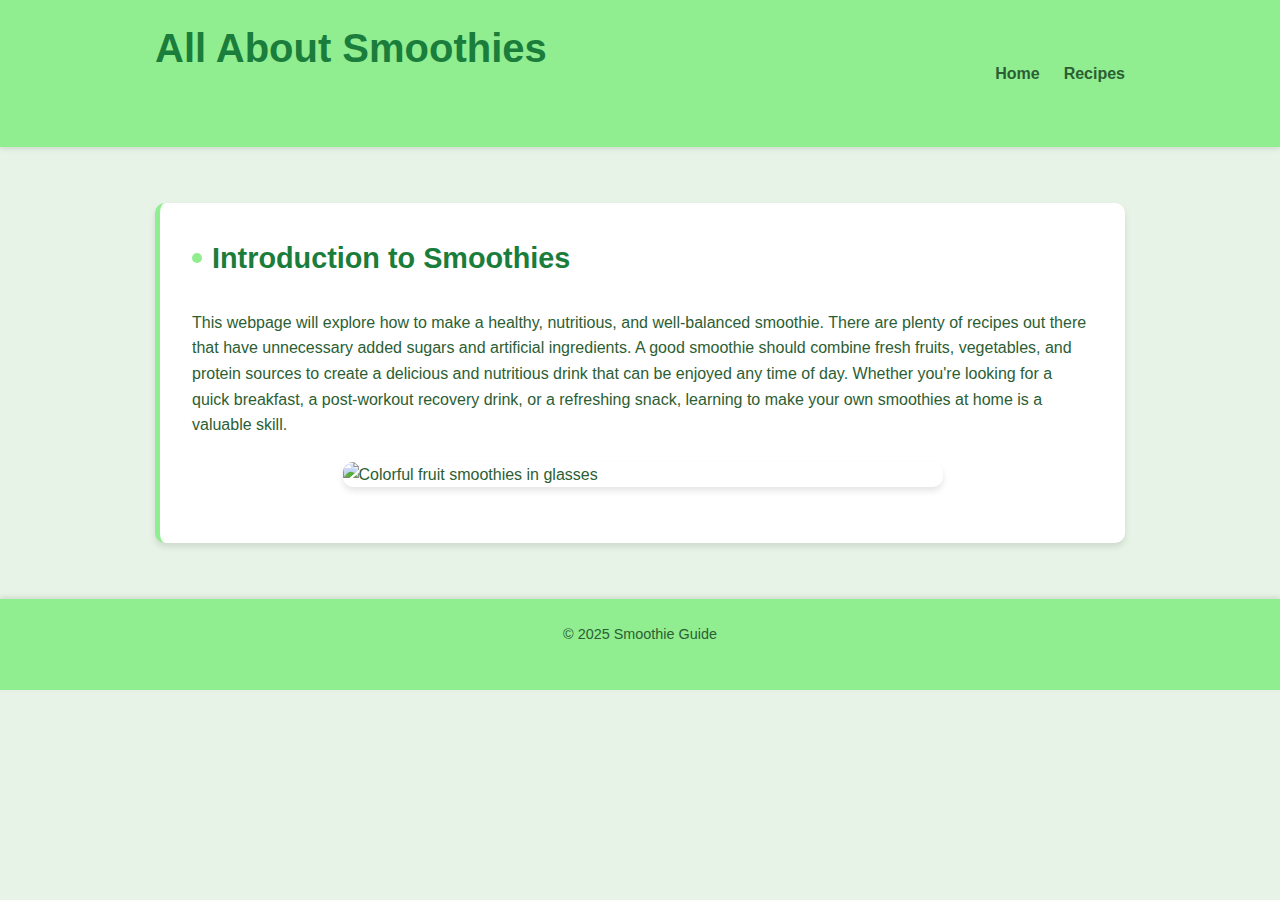
==== commit affe925f: "Update index.html" ====
--- a/index.html
+++ b/index.html
@@ -4,17 +4,175 @@
     <meta charset="UTF-8">
     <meta name="viewport" content="width=device-width, initial-scale=1.0">
     <title>All About Smoothies</title>
-    <link rel="stylesheet" href="styles.css">
+    <style>
+        /* Base Styles */
+        * {
+            margin: 0;
+            padding: 0;
+            box-sizing: border-box;
+        }
+        body {
+            font-family: 'Segoe UI', Tahoma, Geneva, Verdana, sans-serif;
+            line-height: 1.6;
+            color: #2c5e33;
+            background-color: #e6f3e6;
+        }
+        /* Custom Font Styling */
+        h1, h2 {
+            color: #1a7d3b;
+            margin-bottom: 1em;
+            font-weight: 600;
+        }
+        h1 {
+            font-size: 2.5rem;
+            text-align: center;
+            border-bottom: 3px solid #90ee90;
+            padding-bottom: 0.5rem;
+        }
+        h2 {
+            font-size: 1.8rem;
+            position: relative;
+            padding-left: 20px;
+        }
+        h2::before {
+            content: '';
+            position: absolute;
+            left: 0;
+            top: 50%;
+            transform: translateY(-50%);
+            width: 10px;
+            height: 10px;
+            background-color: #90ee90;
+            border-radius: 50%;
+        }
+        /* Enhanced Layout Styling */
+        .container {
+            max-width: 1000px;
+            margin: 0 auto;
+            padding: 0 15px;
+        }
+        header {
+            background-color: #90ee90;
+            box-shadow: 0 2px 5px rgba(0, 0, 0, 0.1);
+            padding: 1rem 0;
+        }
+        .header-content {
+            display: flex;
+            justify-content: space-between;
+            align-items: center;
+            max-width: 1000px;
+            margin: 0 auto;
+            padding: 0 15px;
+        }
+        nav ul {
+            display: flex;
+            list-style: none;
+            gap: 1.5rem;
+        }
+        nav a {
+            text-decoration: none;
+            color: #2c5e33;
+            font-weight: 600;
+            transition: color 0.3s ease;
+            position: relative;
+        }
+        nav a::after {
+            content: '';
+            position: absolute;
+            width: 0;
+            height: 2px;
+            bottom: -5px;
+            left: 0;
+            background-color: #2c5e33;
+            transition: width 0.3s ease;
+        }
+        nav a:hover {
+            color: #1a7d3b;
+        }
+        nav a:hover::after {
+            width: 100%;
+        }
+        /* Content Styling */
+        main {
+            padding: 2rem 0;
+            max-width: 1000px;
+            margin: 0 auto;
+            padding: 2rem 15px;
+        }
+        section {
+            background-color: white;
+            padding: 2rem;
+            margin: 1.5rem 0;
+            border-radius: 10px;
+            box-shadow: 0 4px 6px rgba(0, 0, 0, 0.1);
+            border-left: 5px solid #90ee90;
+        }
+        p {
+            margin-bottom: 1.2rem;
+            color: #2c5e33;
+        }
+        .main-image {
+            max-width: 600px;
+            width: 100%;
+            height: auto;
+            border-radius: 10px;
+            margin: 1.5rem auto;
+            display: block;
+            box-shadow: 0 4px 6px rgba(0, 0, 0, 0.1);
+            transition: transform 0.3s ease;
+        }
+        .main-image:hover {
+            transform: scale(1.02);
+        }
+        /* Footer Styling */
+        footer {
+            background-color: #90ee90;
+            text-align: center;
+            color: #2c5e33;
+            padding: 1.5rem;
+            font-size: 0.9rem;
+            box-shadow: 0 -2px 5px rgba(0, 0, 0, 0.1);
+        }
+        /* Responsive Design */
+        @media screen and (max-width: 768px) {
+            .header-content {
+                flex-direction: column;
+                align-items: center;
+            }
+            nav ul {
+                margin-top: 1rem;
+            }
+            h1 {
+                font-size: 2rem;
+            }
+            h2 {
+                font-size: 1.5rem;
+            }
+            section {
+                padding: 1.5rem;
+            }
+        }
+        /* Smoothie-specific Accent */
+        .smoothie-accent {
+            color: #1a7d3b;
+            font-weight: bold;
+        }
+        .smoothie-bg {
+            background-color: #e6f3e6;
+        }
+    </style>
 </head>
 <body>
     <header>
-        <h1>All About Smoothies</h1>
-        <nav>
-            <ul>
-                <li><a href="index.html">Home</a></li>
-                <li><a href="recipes.html">Recipes</a></li>
-            </ul>
-        </nav>
+        <div class="header-content">
+            <h1>All About Smoothies</h1>
+            <nav>
+                <ul>
+                    <li><a href="index.html">Home</a></li>
+                    <li><a href="recipe.html">Recipes</a></li>
+                </ul>
+            </nav>
+        </div>
     </header>
     
     <main>
@@ -25,7 +183,7 @@
                 This webpage will explore how to make a healthy, nutritious, and well-balanced smoothie. There are plenty of recipes out there that have unnecessary added sugars and artificial ingredients. A good smoothie should combine fresh fruits, vegetables, and protein sources to create a delicious and nutritious drink that can be enjoyed any time of day. Whether you're looking for a quick breakfast, a post-workout recovery drink, or a refreshing snack, learning to make your own smoothies at home is a valuable skill.
             </p>
             
-            <img src="smoothie-image.jpg" alt="Colorful fruit smoothies in glasses" class="main-image">
+            <img src="/api/placeholder/600/400" alt="Colorful fruit smoothies in glasses" class="main-image">
         </section>
     </main>
     
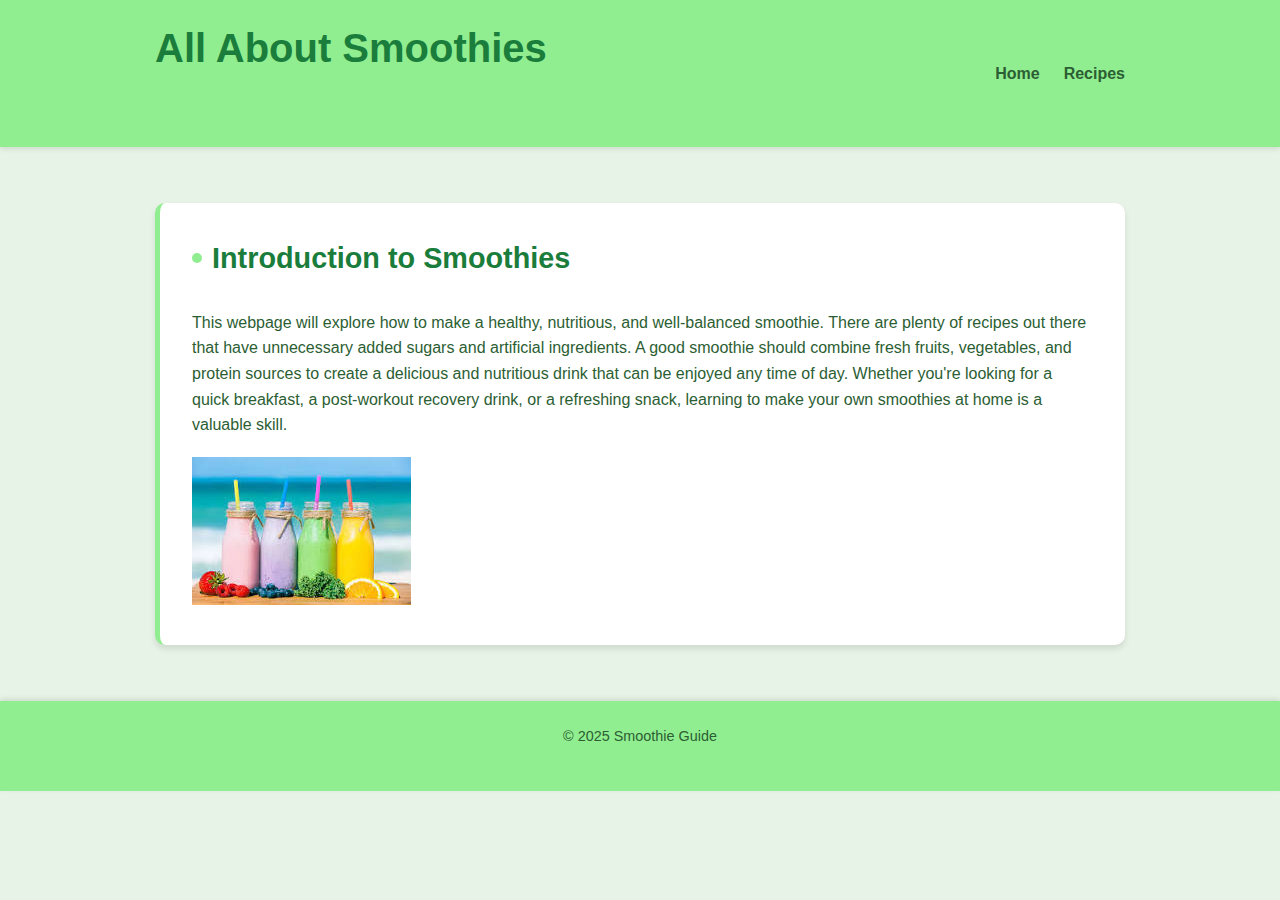
==== commit 1de779e8: "Update index.html" ====
--- a/index.html
+++ b/index.html
@@ -183,7 +183,7 @@
                 This webpage will explore how to make a healthy, nutritious, and well-balanced smoothie. There are plenty of recipes out there that have unnecessary added sugars and artificial ingredients. A good smoothie should combine fresh fruits, vegetables, and protein sources to create a delicious and nutritious drink that can be enjoyed any time of day. Whether you're looking for a quick breakfast, a post-workout recovery drink, or a refreshing snack, learning to make your own smoothies at home is a valuable skill.
             </p>
             
-            <img src="/api/placeholder/600/400" alt="Colorful fruit smoothies in glasses" class="main-image">
+            <img src="[data-uri]">
         </section>
     </main>
     
